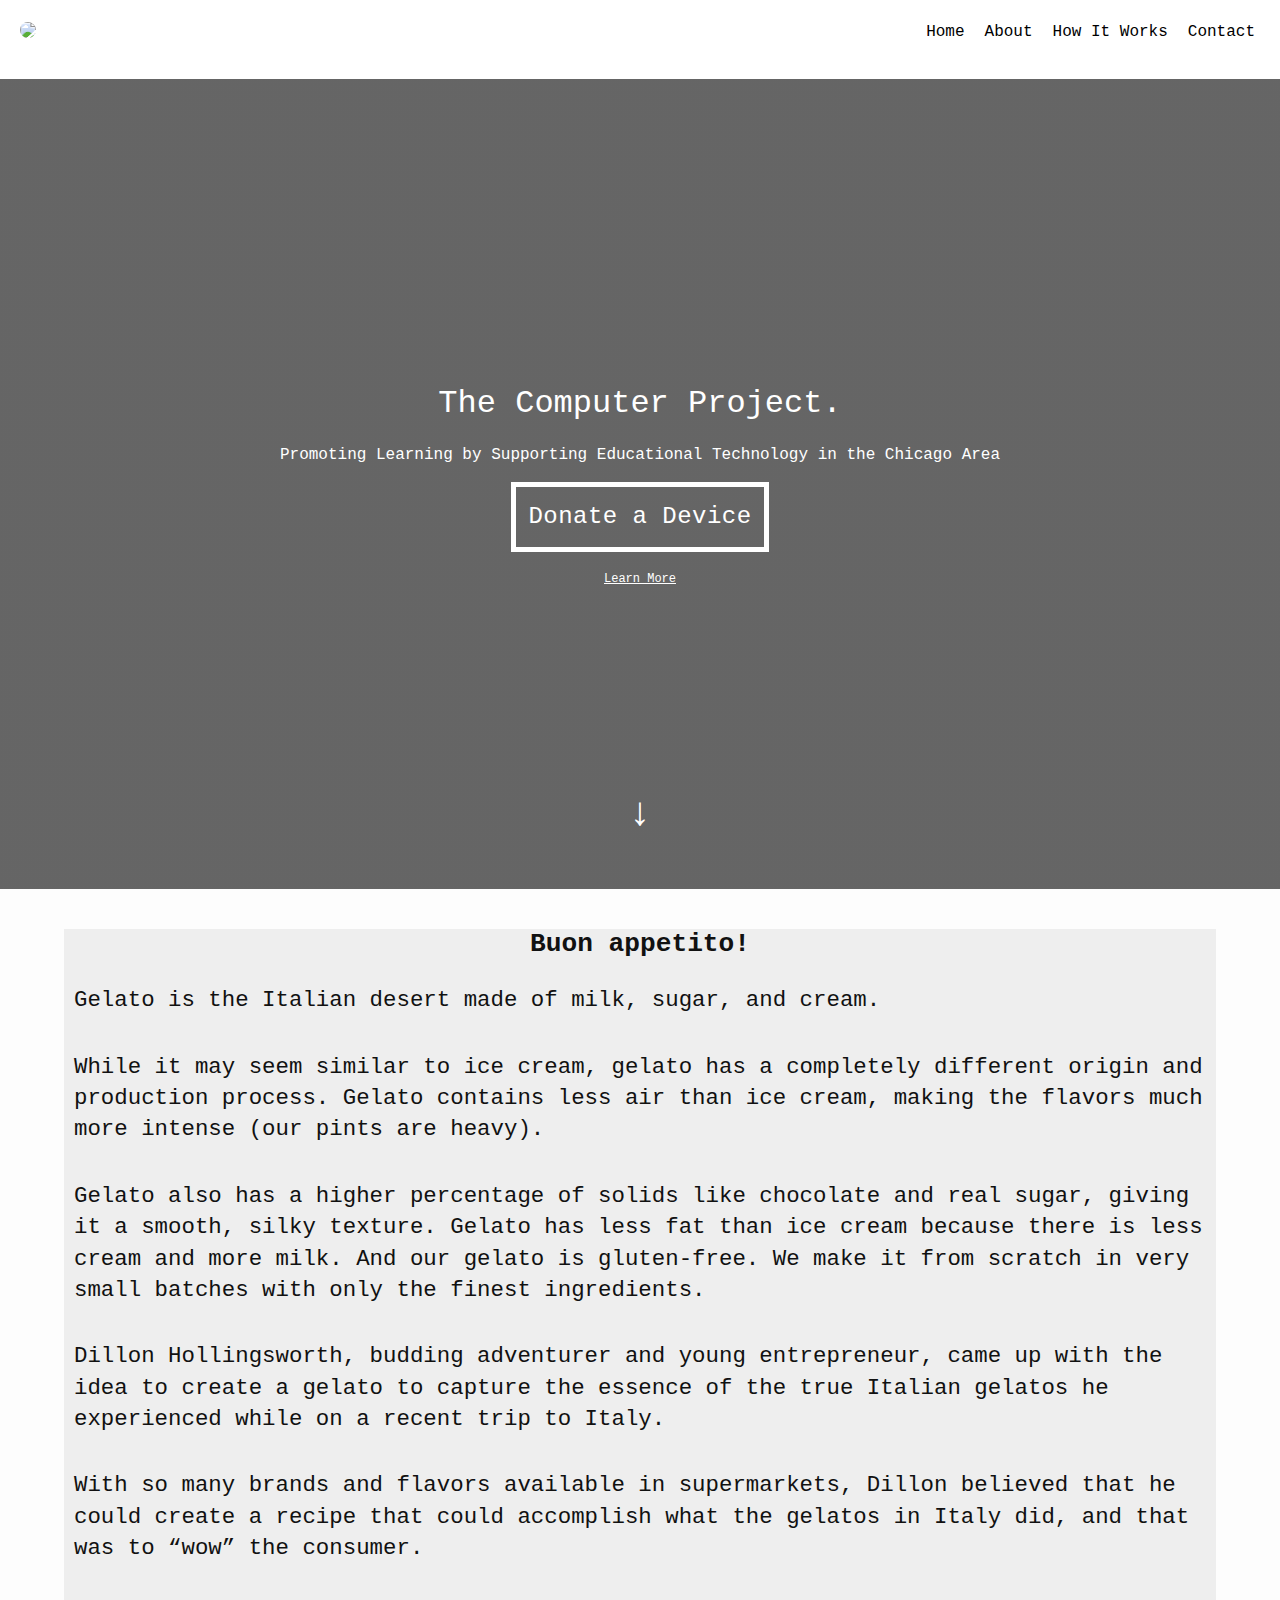
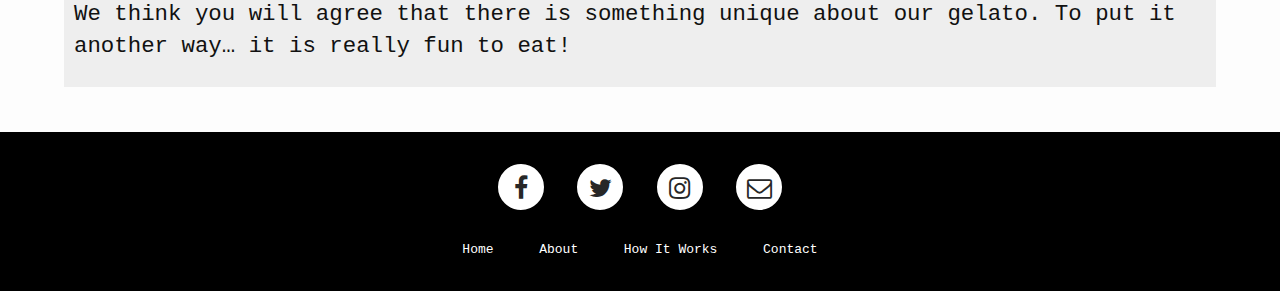
==== index.html @ 1f673e01 "First Commit" ====
<!DOCTYPE html>
<html lang="en"><head>
  <meta charset="utf-8">
  <meta http-equiv="X-UA-Compatible" content="IE=edge">
  <meta name="viewport" content="width=device-width, initial-scale=1"><!-- Begin Jekyll SEO tag v2.6.1 -->
<title>The Computer Project - Home</title>
<meta name="generator" content="Jekyll v4.1.0" />
<meta property="og:title" content="The Computer Project" />
<meta property="og:locale" content="en_US" />
<meta name="description" content="Write an awesome description for your new site here. You can edit this line in _config.yml. It will appear in your document head meta (for Google search results) and in your feed.xml site description." />
<meta property="og:description" content="Write an awesome description for your new site here. You can edit this line in _config.yml. It will appear in your document head meta (for Google search results) and in your feed.xml site description." />
<link rel="canonical" href="http://localhost:4000/" />
<meta property="og:url" content="http://localhost:4000/" />
<meta property="og:site_name" content="Your awesome title" />
<script type="application/ld+json">
{"name":"Your awesome title","description":"Write an awesome description for your new site here. You can edit this line in _config.yml. It will appear in your document head meta (for Google search results) and in your feed.xml site description.","@type":"WebSite","url":"http://localhost:4000/","headline":"Your awesome title","@context":"https://schema.org"}</script>
<!-- End Jekyll SEO tag -->
<link rel="stylesheet" href="assets/main.css"><link type="application/atom+xml" rel="alternate" href="http://localhost:4000/feed.xml" title="Your awesome title" /></head>
<body>

<link rel="stylesheet" href="https://cdnjs.cloudflare.com/ajax/libs/font-awesome/5.13.0/css/all.min.css">
<nav style="color: black;">
  <ul class="menu">
    <li class="logo" style="color: black;"><a href="#"><img src="https://media-exp1.licdn.com/dms/image/C5103AQEzon0QLS1X4g/profile-displayphoto-shrink_200_200/0?e=1598486400&v=beta&t=loEgS5pT_B4LFKxyPGwXq2BzQqYTdWySUQFF597HxHk" style="height: 7vh; width: auto; border-radius: 50%;"></a></li>
    <li class="item"></li>
    <li class="item"><a href="index.html">Home</a></li>
    <li class="item"><a href="about.html">About</a></li>
    <li class="item"><a href="how_it_works.html">How It Works</a></li>
    <li class="item"><a href="contact.html">Contact</a></li>
    <li class="toggle"><a href="#"><i class="fas fa-bars"></i></a></li>
   <!-- <li class="toggle"> <a href=""><button class ="login" type="button">Donate</button></a></li> -->
  </ul>
</nav>

  
  <header>
    <h1>The Computer Project.</h1>
    <p style="text-align: center;">Promoting Learning by Supporting Educational Technology in the Chicago Area</p>
    <a href="https://forms.gle/f8VP5ycqkVuRJJ9f8" target="_blank" class="btn" style="color: white;">Donate a Device</a>
    <a href="how_it_works.html" style="text-decoration: underline; color: white; font-size:  0.75em; margin-top: 2vh;"">Learn More</a>
    <span id="down">&#8595;</span>
  </header>

  <div class="main">
    <h3 style="text-align: center;"><strong>Buon appetito!</strong></h3>
    <p>
      Gelato is the Italian desert made of milk, sugar, and cream.
    </p>
    <p>While it may seem similar to ice cream, gelato has a completely different origin and production process. Gelato contains less air than ice cream, making the flavors much more intense (our pints are heavy).
    </p>
    <p>
     
Gelato also has a higher percentage of solids like chocolate and real sugar, giving it a smooth, silky texture.  Gelato has less fat than ice cream because there is less cream and more milk.  And our gelato is gluten-free.  We make it from scratch in very small batches with only the finest ingredients. 

    </p>
    <p>
​Dillon Hollingsworth, budding adventurer and young entrepreneur, came up with the idea to create a gelato to capture the essence of the true Italian gelatos he experienced while on a recent trip to Italy.
    </p>

    <p>

With so many brands and flavors available in supermarkets, Dillon believed that he could create a recipe that could accomplish what the gelatos in Italy did, and that was to “wow” the consumer.

    </p>

    <p>
We think you will agree that there is something unique about our gelato.  To put it another way… it is really fun to eat!
    </p>
  
  </div>

<script src="https://ajax.googleapis.com/ajax/libs/jquery/3.3.1/jquery.min.js"></script>
<script type="text/javascript">
window.onbeforeunload = function () {
  window.scrollTo(0, 0);
}

  $(document).ready( function () {
  $('#down').on('click',function () {
    $("html").scrollTop(0);
    console.log("Clicked!");
     $('html, body').animate({
        scrollTop: $(".main").offset().top
    }, 1000);
  });
});
</script>

<script src="scripts/nav_bar_script.js"></script>

<div class="footer-main-div">
 <link rel="stylesheet" href="https://cdnjs.cloudflare.com/ajax/libs/font-awesome/4.7.0/css/font-awesome.min.css">

<div class="footer-social-icons">
  <ul>
    <li><a href="https://www.facebook.com/" target="blank"><i class="fa fa-facebook"></i></a></li>
    <li><a href="https://twitter.com/TheCompProject" target="blank"><i class="fa fa-twitter"></i></a></li>
    <li><a href="https://www.instagram.com/the_computer_project/" target="blank"><i class="fa fa-instagram"></i></a></li>
    <li><a href="mailto: thecomputerprojectchicago@gmail.com" target="blank"><i class="fa fa-envelope-o"></i></a></li>
  </ul>
</div>  
 
<div class="footer-menu-one">
  <ul>
    <li><a href="index.html">Home</a></li>
    <li><a href="about.html ">About</a></li>
           <li><a href="how_it_works.html">How It Works</a></li>
           <li><a href="contact.html">Contact</a></li>
  </ul>
</div>


</body>

</html>
---- assets/main.css ----
/** Reset some basic elements */
body, h1, h2, h3, h4, h5, h6, p, blockquote, pre, hr, dl, dd, ol, ul, figure { margin: 0; padding: 0; }

*
{
padding: 0px;
margin: 0px;
font-family: monospace;
box-sizing: border-box;
}

header
{

	height: 90vh;
	background-image: linear-gradient(rgba(0, 0, 0, 0.6),rgba(0, 0, 0, 0.6)), url('http://baumcube.weebly.com/uploads/6/5/8/4/65844733/image-7-10-20-at-2-56-pm_orig.jpg');
	display: flex;
	flex-direction: column;
	align-items: center;
	background-size: cover;
	justify-content: center;
	margin-bottom: 30px;
  color: white;
}
.main
{
	width: 90%;
	max-width: 100%;
	margin: 10px 5% 0 5%;
	font-size: 1.4em;
	line-height: 1.4em;
	/*padding: 15px;*/
	background-color: #eee;
	height: auto;
  margin-bottom: 2em;
}

.flavor_header{
  height: 90vh;
 background-image: linear-gradient(rgba(0, 0, 0, 0.6),rgba(0, 0, 0, 0.6)), url('http://baumcube.weebly.com/uploads/6/5/8/4/65844733/image-7-10-20-at-2-56-pm_orig.jpg');
  display: flex;
  flex-direction: column;
  align-items: center;
  background-size: cover;
  justify-content: center;
  color: white;
}

.flavor_intro{
  height: 100vh;
  background-image: linear-gradient(rgba(0, 0, 0, 0.6),rgba(0, 0, 0, 0.6)), url('https://www.phillymag.com/wp-content/uploads/sites/3/2019/06/best-gelato-philadelphia-gran-caffe-laquila.jpg');
  display: flex;
  flex-direction: column;
  align-items: right;
  text-align: right;
  background-size: cover;
  justify-content: center;
}

.flavor_intro div{
  border: solid 5px white;
  color: white;
  width: auto;
  margin-left: 5%;
  max-width: 30%;
  max-height: 90%;
  text-align: center;
  overflow: hidden;
}

.double_chocolate{
  height: 100vh;
  background-image: linear-gradient(rgba(0, 0, 0, 0.6),rgba(0, 0, 0, 0.6)), url('https://www.dillonhollingsworthgelato.com/uploads/1/5/3/5/15358182/header_images/1456527451.jpg');
  display: flex;
  flex-direction: column;
  align-items: center;
  background-size: cover;
  justify-content: center;
}

.double_chocolate div{
  border: solid 5px white;
  color: white;
  width: auto;
  max-width: 80%;
  max-height: 65%;
  text-align: center;
  overflow: hidden;
  font-size: 12px;
}



.mint_chip{
  height: 100vh;
  background-image: linear-gradient(rgba(0, 0, 0, 0.6),rgba(0, 0, 0, 0.6)), url('https://www.dillonhollingsworthgelato.com/uploads/1/5/3/5/15358182/header_images/1494370062.jpg');
  display: flex;
  flex-direction: column;
  align-items: center;
  background-size: cover;
  justify-content: center;
}

.mint_chip div{
  border: solid 5px white;
  color: white;
  width: auto;
  max-width: 60%;
  max-height: 65%;
  text-align: center;
  overflow: hidden;
  font-size: 12px;
}



.madagascar_vanilla{
  height: 100vh;
  background-image: linear-gradient(rgba(0, 0, 0, 0.6),rgba(0, 0, 0, 0.6)), url('https://www.dillonhollingsworthgelato.com/uploads/1/5/3/5/15358182/header_images/1494375695.jpg');
  display: flex;
  flex-direction: column;
  align-items: center;
  background-size: cover;
  justify-content: center;
}

.madagascar_vanilla div{
  border: solid 5px white;
  color: white;
  width: auto;
  max-width: 60%;
  max-height: 65%;
  text-align: center;
  overflow: hidden;
  font-size: 12px;
}

.main p
{
	padding: 10px;
}
#down
{
	position: absolute;
	top:85vh;
	size: 40px;
	padding: 20px;
	font-size: 2.5em;
  color: white;
}

#down:hover
{
	cursor: pointer;
	opacity: 0.8;
  top: 84vh;
}

#down_to_flavor_1
{
  position: absolute;
  top:185vh;
  size: 40px;
  padding: 20px;
  font-size: 2.5em;
  align-self: center;
  color: white;
}

#down_to_flavor_1:hover
{
  cursor: pointer;
  opacity: 0.8;
  top: 184vh;
}

#down_to_flavor_2
{
  position: absolute;
  top:285vh;
  size: 40px;
  padding: 20px;
  font-size: 2.5em;
  color: white;
}

#down_to_flavor_2:hover
{
  cursor: pointer;
  opacity: 0.8;
  top:284vh;
}


#down_to_flavor_3
{
  position: absolute;
  top:385vh;
  size: 40px;
  padding: 20px;
  font-size: 2.5em;
  color: white;
}

#down_to_flavor_3:hover
{
  cursor: pointer;
  opacity: 0.8;
  top:384vh;
}

#return_to_top
{
  position: absolute;
  top:485vh;
  size: 40px;
  padding: 20px;
  font-size: 2.5em;
  color: white;
}

#return_to_top:hover
{
  cursor: pointer;
  opacity: 0.8;
  top:484vh;
}


.footer-main-div{
  width: 100%;
  height: auto;
  margin: auto;
  background: black;
  padding:30px 0px;
}
.footer-social-icons{
  width: 100%;
  height: auto;
  margin: auto;
}
.footer-social-icons ul{
  margin: 0px;
  padding: 0px;
  text-align: center;
}
.footer-social-icons ul li{
  display: inline-block;
  width: 50px;
  height: 50px;
  margin: 0px 10px;
  border-radius: 100%;
  background: #fff;
  border: 2px solid black;
}
.footer-social-icons ul li a{
  color: #272727;
  font-size: 25px;
  display: block;
}
.footer-social-icons ul li a i{
  line-height: 50px;
}
.footer-social-icons ul li:hover{
  background: black;
  border: 2px solid white;
}
.footer-social-icons ul li:hover a{
  color: white;
}
.footer-menu-one{
  width: 100%;
  height: auto;
  margin: auto;
  margin-top:25px;
}
.footer-menu-one ul{
  margin: 0px;
  padding: 0px;
  text-align: center;
}
.footer-menu-one ul li{
  display: inline-block;
  margin: 0px 15px;
}
.footer-menu-one ul li a{

  color: #fff;
  text-align: center;
  padding: 4px 3px;
  margin-bottom: 0.5em;
  margin-top: 1em;
  text-decoration: none;
  font-weight: 0.5em;
  font-size: 13px;
}
.footer-menu-one ul li a:hover{
  color: grey;
}
.footer-menu-two{
  width: 100%;
  height: auto;
  margin: auto;
  margin-top:15px;
}
.footer-menu-two ul{
  margin: 0px;
  padding: 0px;
  text-align: center;
}
.footer-menu-two ul li{
  display: inline-block;
  margin: 0px 15px;
}
.footer-menu-two ul li a{
  font-family: trebuchet MS, Lato, verdana, arial, helvetica, sans-serif;
  font-size:14px;
  font-weight: 600;
  color: #fff;
  letter-spacing: 1px;
  text-transform: uppercase;
}
.footer-menu-two ul li a:hover{
  color: #32CD32;
}
.footer-bottom{
  width: 100%;
  height: auto;
    margin: auto;
    background: #32CD32;
    padding: 10px;
}
.footer-bottom p{
   font-family: trebuchet MS, Lato, verdana, arial, helvetica, sans-serif;
  font-size: 14px;
  text-align: center;
  color: #fff;
  font-weight: 600;
  letter-spacing: 1px;
}
.footer-bottom p a{
  color: #fff;
}
.footer-bottom p a:hover{
  color: #272727;
}


.btn {
    /* Positioning and sizing */
    width: auto;
    
    /* Padding and margins */
    padding: 0.5em;

    margin-left: auto;
    margin-right: auto;
    
    /* Text styles */
    color: black; 
    text-decoration: none;
    font-size: 1.5em;
       letter-spacing: .02em;
  -webkit-font-smoothing: antialiased;
    
    /* Border styles */
    border: 5px solid white; 


 -webkit-transition-duration: 0.5s; /* Safari */
  transition-duration: 0.4s;

}

.btn:hover {
 margin-top: 15px;
border: 6px solid white; 
 font-size: 1.75em;
   letter-spacing: .02em;
  -webkit-font-smoothing: antialiased;

}



.current_header {
  margin: 0;
  font-family: trebuchet MS, Lato, verdana, arial, helvetica, sans-serif;
}

.topnav {
  overflow: hidden;
  background-color: #fff;



}

.login {
background-color: black;
border-color:black;
  border-style: solid;
  border-width: 0.1em;
 float: right;
  color: #fff;
  text-align: center;
  padding: 10px 18px;
  margin-bottom: 0em;
  text-decoration: none;
  display: inline-block;
  font-size: 15px;
 font-family: trebuchet MS, Lato, verdana, arial, helvetica, sans-serif;


 -webkit-transition-duration: 0.4s; /* Safari */
  transition-duration: 0.4s;
  
}

.login:hover {
  background-color: #fff; /* Green */
  color: black;
}

.login_item{
border-color:black;
  border-style: solid;
  border-width: 0.1em;
  /*float: right; */
  color: black;
  text-align: center;
  /*padding: 10px 18px; */
  text-decoration: none;
  display: inline-block;


 -webkit-transition-duration: 0.4s; /* Safari */
  transition-duration: 0.4s;
}

.logout {
  border-radius: 50%;
background-color: black;
border-color:black;
  border-style: solid;
  border-width: 0.1em;
 float: right;
  color: #fff;
  text-align: center;
  padding: 10px 18px;
  margin-left: 1px;
  margin-bottom: 0em;
  text-decoration: none;
  display: inline-block;
  font-size: 13px;
  


 -webkit-transition-duration: 0.4s; /* Safari */
  transition-duration: 0.4s;
  
}



.topnav a {
  float: right;
  color: black;
  text-align: center;
  padding: 14px 16px;
  margin-bottom: 0.5em;
  margin-top: 1em;
  text-decoration: none;
  font-weight: 0.5em;
  font-size: 13px;

}

.topnav p {
   font-family: trebuchet MS, Lato, verdana, arial, helvetica, sans-serif;
  font-size: 13px;
  line-height: 18px;

}


.topnav a:hover {
  color: grey;
}

.topnav a.active {
  color: red;
}






nav {
    background: white;
    padding: 0 15px;}
a {
    color: black;
    text-decoration: none;
}
.menu,
.submenu {   
    list-style-type: none;
}
.logo {
    font-size: 20px;
    padding: 0px;
}
.item {
    padding: 5px;
}
.item.button {
    padding: 9px 5px;
}
.item:not(.button) a:hover,
.item a:hover::after {
    color: #ccc;
}

.menu:hover{
  cursor: pointer;
}

/* Mobile menu */
.menu {
    display: flex;
    flex-wrap: wrap;
    justify-content: space-between;
    align-items: center;
}
.menu li a {
    display: block;
    padding: 15px 5px;
}
.menu li.subitem a {
    padding: 15px;
}
.toggle {
    order: 1;
    font-size: 20px;
}
.item.button {
    order: 2;
}
.item {
    order: 3;
    width: 100%;
    text-align: center;
    display: none;
}
.active .item {
    display: block;
}
.button.secondary { /* divider between buttons and menu links */
    border-bottom: 1px #444 solid;
}



/* Submenu up from mobile screens */
.submenu {
    display: none;
}
.submenu-active .submenu {
   display: block;
}
.has-submenu i {
    font-size: 12px;
}
.has-submenu > a::after {
    font-family: "Font Awesome 5 Free";
    font-size: 12px;
    line-height: 16px;
    font-weight: 900; 
    content: "\f078";
    color: black;
    padding-left: 5px;
}
.subitem a {
    padding: 10px 15px;
}
.submenu-active {
    background-color: white;
    border-radius: 3px;
}





/* Tablet menu */
@media all and (min-width: 700px) {
    .menu {
        justify-content: center;
    }
    .logo {
        flex: 1;
    }
    .item.button {
        width: auto;
        order: 1;
        display: block;
    }
    .toggle {
        flex: 1;
        text-align: right;
        order: 2;
    }
    /* Button up from tablet screen */
    .menu li.button a {
        padding: 10px 15px;
        margin: 5px 0;
    }
    .button a {
        background: #0080ff;
    }
    .button.secondary {
        border: 0;
    }
    .button.secondary a {
        background: transparent;
    }
    .button a:hover {
        text-decoration: none;
    }
    .button:not(.secondary) a:hover {
    }
}


/* Desktop menu */
@media all and (min-width: 960px) {
    nav{
      max-height: 10vh;
    }
    .menu {
        align-items: flex-start;     
        flex-wrap: nowrap;
        background: none;
    }
    .logo {
        order: 0;
    }
    .item {
        order: 1;
        position: relative;
        display: block; 
        width: auto;
    }
    .button {
        order: 2;
    }
    .submenu-active .submenu {
        display: block;
        position: absolute;
        left: 0;
        top: 68px;
        background: white;
    }
    .toggle {
        display: none;
    }
    .submenu-active {
        border-radius: 0;
    }
}






.hero_2 {
    /* Sizing */
    width: 100vw;
    height: 15vh;
    
    /* Flexbox stuff */
    display: flex;
    justify-content: center;
    align-items: center;
    
    /* Text styles */
    text-align: center;
    color: white;
    
    /* Background styles */
    background-image: linear-gradient(rgba(0, 0, 0, 0.5),rgba(0, 0, 0, 0.5)), url('https://i.ytimg.com/vi/97pmSUtvLT4/maxresdefault.jpg');
    background-size: cover;
    background-position: center center;
    background-repeat: no-repeat;
    background-attachment: fixed;
}

.hero_2 h1 {
    /* Text styles */
    font-size: 5em;
    
    /* Margins */
    margin-top: 0;
    margin-bottom: auto;
}

.hero_2 .btn {
    /* Positioning and sizing */
    display: block;
    width: 200px;
    
    /* Padding and margins */
    padding: 1em;
    margin-top: 50px;
    margin-left: auto;
    margin-right: auto;
    
    /* Text styles */
    color: white; 
    text-decoration: none;
    font-size: 1.5em;
       font-family: trebuchet MS, Lato, verdana, arial, helvetica, sans-serif;
    
    /* Border styles */
    border: 5px solid white; 


 -webkit-transition-duration: 0.5s; /* Safari */
  transition-duration: 0.4s;

}

.hero_2 .btn:hover {
 margin-top: 45px;
border: 6px solid white; 
 font-size: 1.75em;

}

.main_yield{
  min-height: 70vh;
}


.social-icons-contact{
  width: 100%;
  height: auto;
  margin: auto;
  margin-bottom: 5em;
}
.social-icons-contact ul{
  margin: 0px;
  padding: 0px;
  text-align: center;
}
.social-icons-contact ul li{
  display: inline-block;
  width: 50px;
  height: 50px;
  margin: 0px 10px;
  border-radius: 20%;
}
.social-icons-contact ul li a{
  font-size: 25px;
  color: white;
  display: block;
}
.social-icons-contact ul li a i{
  line-height: 50px;
}

.contact_information_content{
  position: absolute;
  top: 50%; left: 50%;
  transform: translate(-50%,-50%);
  height: 200px;
}



/** Basic styling */
body { font: 400 16px/1.5 -apple-system, BlinkMacSystemFont, "Segoe UI", Roboto, Helvetica, Arial, sans-serif, "Apple Color Emoji", "Segoe UI Emoji", "Segoe UI Symbol"; color: #111; background-color: #fdfdfd; -webkit-text-size-adjust: 100%; -webkit-font-feature-settings: "kern" 1; -moz-font-feature-settings: "kern" 1; -o-font-feature-settings: "kern" 1; font-feature-settings: "kern" 1; font-kerning: normal; display: flex; min-height: 100vh; flex-direction: column; }

/** Set `margin-bottom` to maintain vertical rhythm */
h1, h2, h3, h4, h5, h6, p, blockquote, pre, ul, ol, dl, figure, .highlight { margin-bottom: 15px; }

/** `main` element */
main { display: block; /* Default value of `display` of `main` element is 'inline' in IE 11. */ }

/** Images */
img { max-width: 100%; vertical-align: middle; }

/** Headings */
h1, h2, h3, h4, h5, h6 { font-weight: 400; }
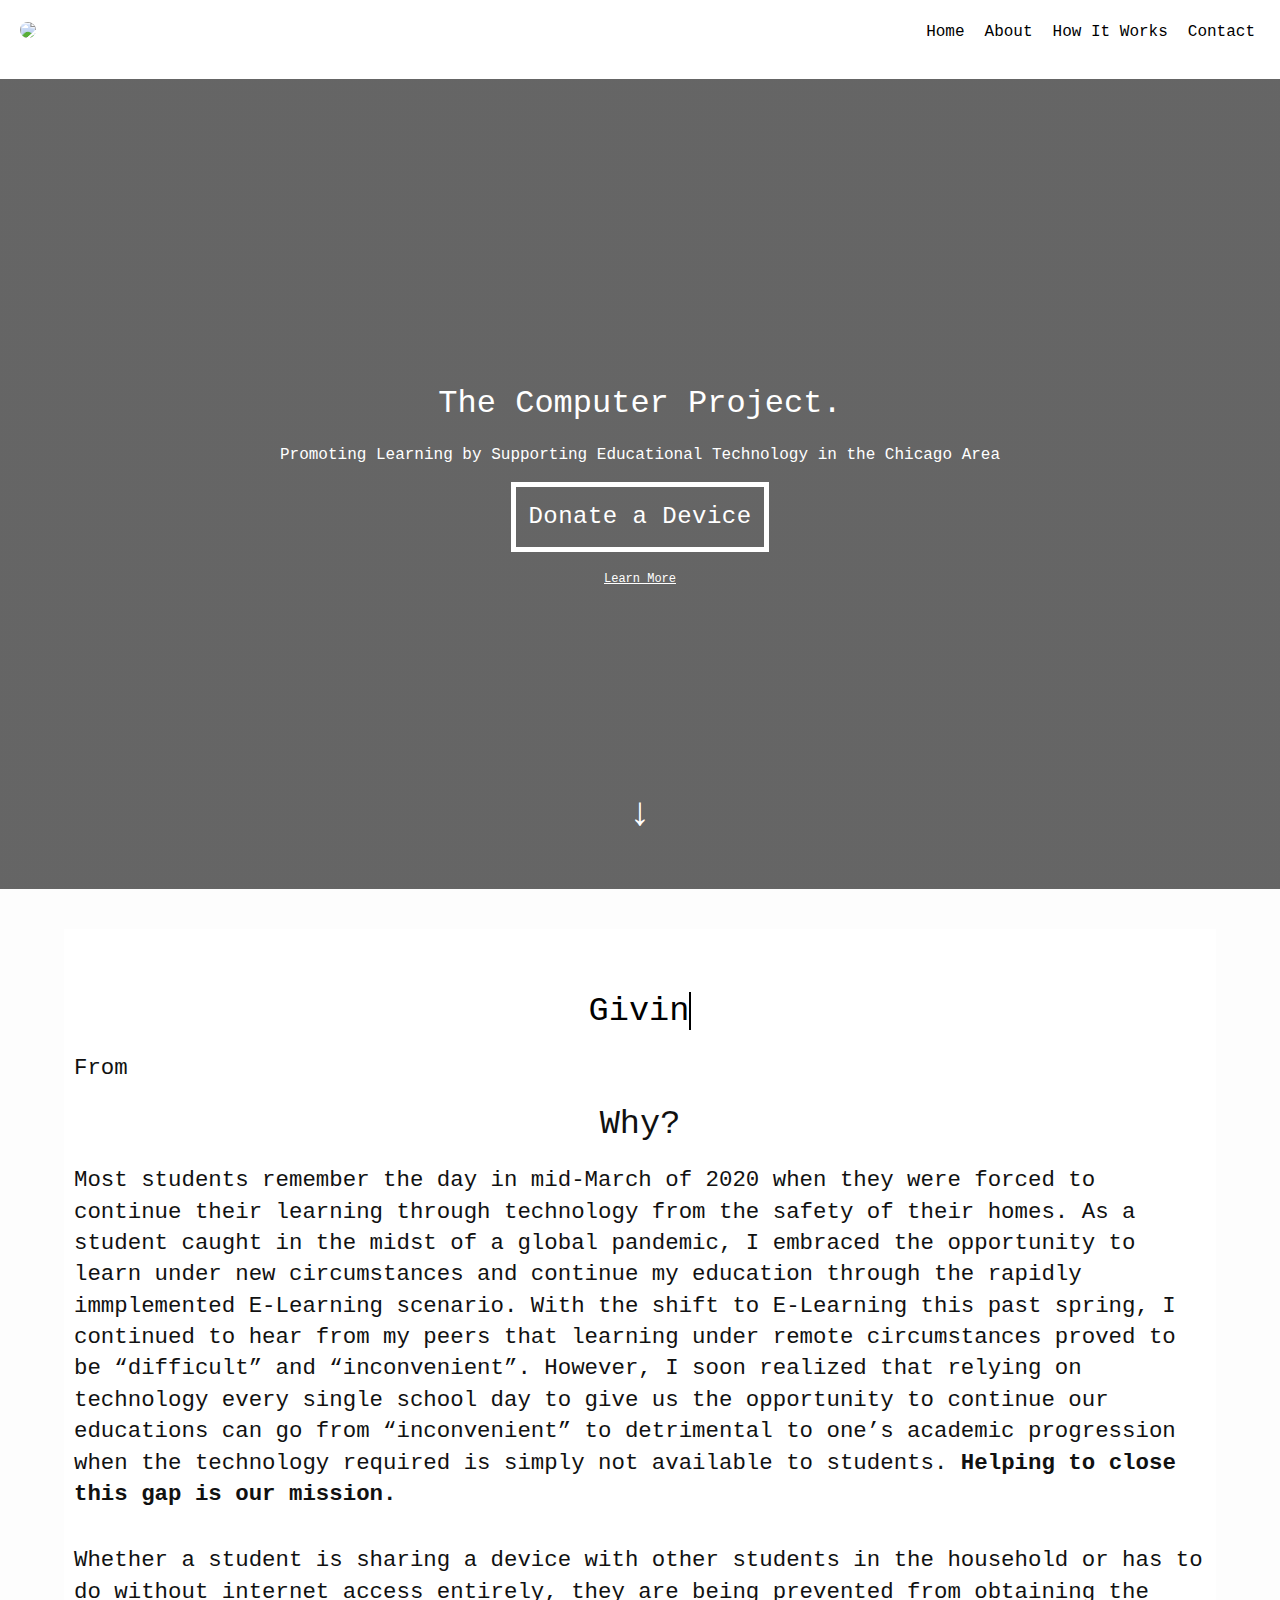
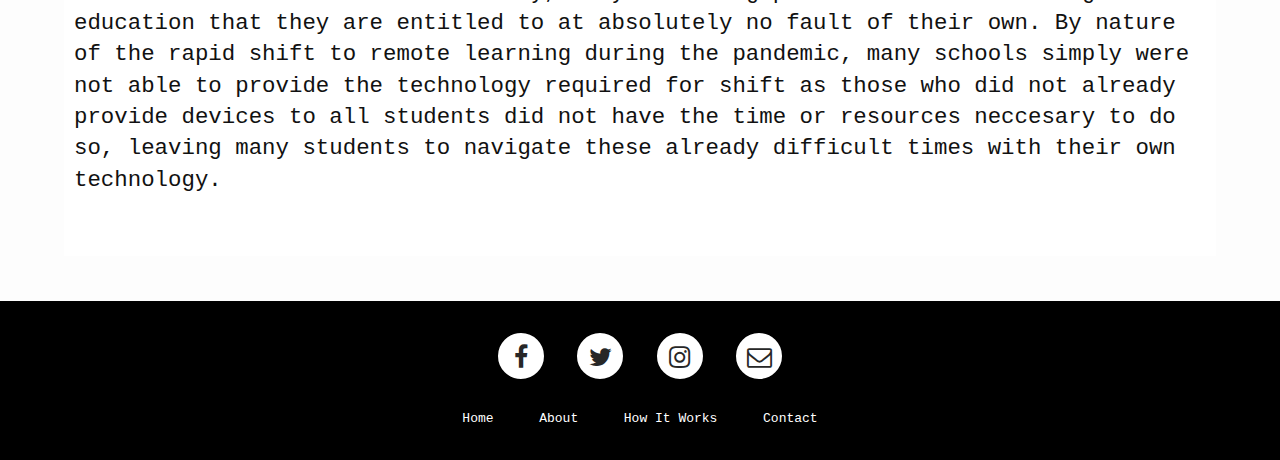
==== commit 54b7f6a7: "GREECE" ====
--- a/index.html
+++ b/index.html
@@ -37,34 +37,34 @@
     <h1>The Computer Project.</h1>
     <p style="text-align: center;">Promoting Learning by Supporting Educational Technology in the Chicago Area</p>
     <a href="https://forms.gle/f8VP5ycqkVuRJJ9f8" target="_blank" class="btn" style="color: white;">Donate a Device</a>
-    <a href="how_it_works.html" style="text-decoration: underline; color: white; font-size:  0.75em; margin-top: 2vh;"">Learn More</a>
+    <a href="how_it_works.html" style="text-decoration: underline; color: white; font-size:  0.75em; margin-top: 2vh;">Learn More</a>
     <span id="down">&#8595;</span>
   </header>
 
-  <div class="main">
-    <h3 style="text-align: center;"><strong>Buon appetito!</strong></h3>
+  <div class="main" style="background-color: white;">
+    <h2 style="text-align: center; margin-top: 2em;">
+  <a class="typewrite" data-period="2000" data-type='[ "Giving the Key to Education.", "Giving the Key to Creativity.", "Giving the Key to Opportunities.", "Giving the Key to Career Skills." ]'>
+    <span class="wrap"></span>
+  </a>
+</h2>
     <p>
-      Gelato is the Italian desert made of milk, sugar, and cream.
-    </p>
-    <p>While it may seem similar to ice cream, gelato has a completely different origin and production process. Gelato contains less air than ice cream, making the flavors much more intense (our pints are heavy).
-    </p>
-    <p>
-     
-Gelato also has a higher percentage of solids like chocolate and real sugar, giving it a smooth, silky texture.  Gelato has less fat than ice cream because there is less cream and more milk.  And our gelato is gluten-free.  We make it from scratch in very small batches with only the finest ingredients. 
+      From
 
     </p>
-    <p>
-​Dillon Hollingsworth, budding adventurer and young entrepreneur, came up with the idea to create a gelato to capture the essence of the true Italian gelatos he experienced while on a recent trip to Italy.
+
+    <h2 style="text-align: center;">Why?</h2>
+    <p >
+     Most students remember the day in mid-March of 2020 when they were forced to continue their learning through technology from the safety of their homes. As a student caught in the midst of a global pandemic, I embraced the opportunity to learn under new circumstances and continue my education through the rapidly immplemented E-Learning scenario. With the shift to E-Learning this past spring, I continued to hear from my peers that learning under remote circumstances proved to be “difficult” and “inconvenient”. However, I soon realized that relying on technology every single school day to give us the opportunity to continue our educations can go from “inconvenient” to detrimental to one’s academic progression when the technology required is simply not available to students. <strong>Helping to close this gap is our mission.</strong>
+
+   </p>
+
+   <p>
+
+     Whether a student is sharing a device with other students in the household or has to do without internet access entirely, they are being prevented from obtaining the education that they are entitled to at absolutely no fault of their own. By nature of the rapid shift to remote learning during the pandemic, many schools simply were not able to provide the technology required for shift as those who did not already provide devices to all students did not have the time or resources neccesary to do so, leaving many students to navigate these already difficult times with their own technology.
     </p>
 
     <p>
 
-With so many brands and flavors available in supermarkets, Dillon believed that he could create a recipe that could accomplish what the gelatos in Italy did, and that was to “wow” the consumer.
-
-    </p>
-
-    <p>
-We think you will agree that there is something unique about our gelato.  To put it another way… it is really fun to eat!
     </p>
   
   </div>
@@ -84,6 +84,67 @@
     }, 1000);
   });
 });
+</script>
+
+<script type="text/javascript">
+  
+
+  var TxtType = function(el, toRotate, period) {
+        this.toRotate = toRotate;
+        this.el = el;
+        this.loopNum = 0;
+        this.period = parseInt(period, 10) || 2000;
+        this.txt = '';
+        this.tick();
+        this.isDeleting = false;
+    };
+
+    TxtType.prototype.tick = function() {
+        var i = this.loopNum % this.toRotate.length;
+        var fullTxt = this.toRotate[i];
+
+        if (this.isDeleting) {
+        this.txt = fullTxt.substring(0, this.txt.length - 1);
+        } else {
+        this.txt = fullTxt.substring(0, this.txt.length + 1);
+        }
+
+        this.el.innerHTML = '<span class="wrap">'+this.txt+'</span>';
+
+        var that = this;
+        var delta = 200 - Math.random() * 100;
+
+        if (this.isDeleting) { delta /= 2; }
+
+        if (!this.isDeleting && this.txt === fullTxt) {
+        delta = this.period;
+        this.isDeleting = true;
+        } else if (this.isDeleting && this.txt === 'Giving the Key to') {
+        this.isDeleting = false;
+        this.loopNum++;
+        delta = 500;
+        }
+
+        setTimeout(function() {
+        that.tick();
+        }, delta);
+    };
+
+    window.onload = function() {
+        var elements = document.getElementsByClassName('typewrite');
+        for (var i=0; i<elements.length; i++) {
+            var toRotate = elements[i].getAttribute('data-type');
+            var period = elements[i].getAttribute('data-period');
+            if (toRotate) {
+              new TxtType(elements[i], JSON.parse(toRotate), period);
+            }
+        }
+        // INJECT CSS
+        var css = document.createElement("style");
+        css.type = "text/css";
+        css.innerHTML = ".typewrite > .wrap { border-right: 0.08em solid black}";
+        document.body.appendChild(css);
+    };
 </script>
 
 <script src="scripts/nav_bar_script.js"></script>
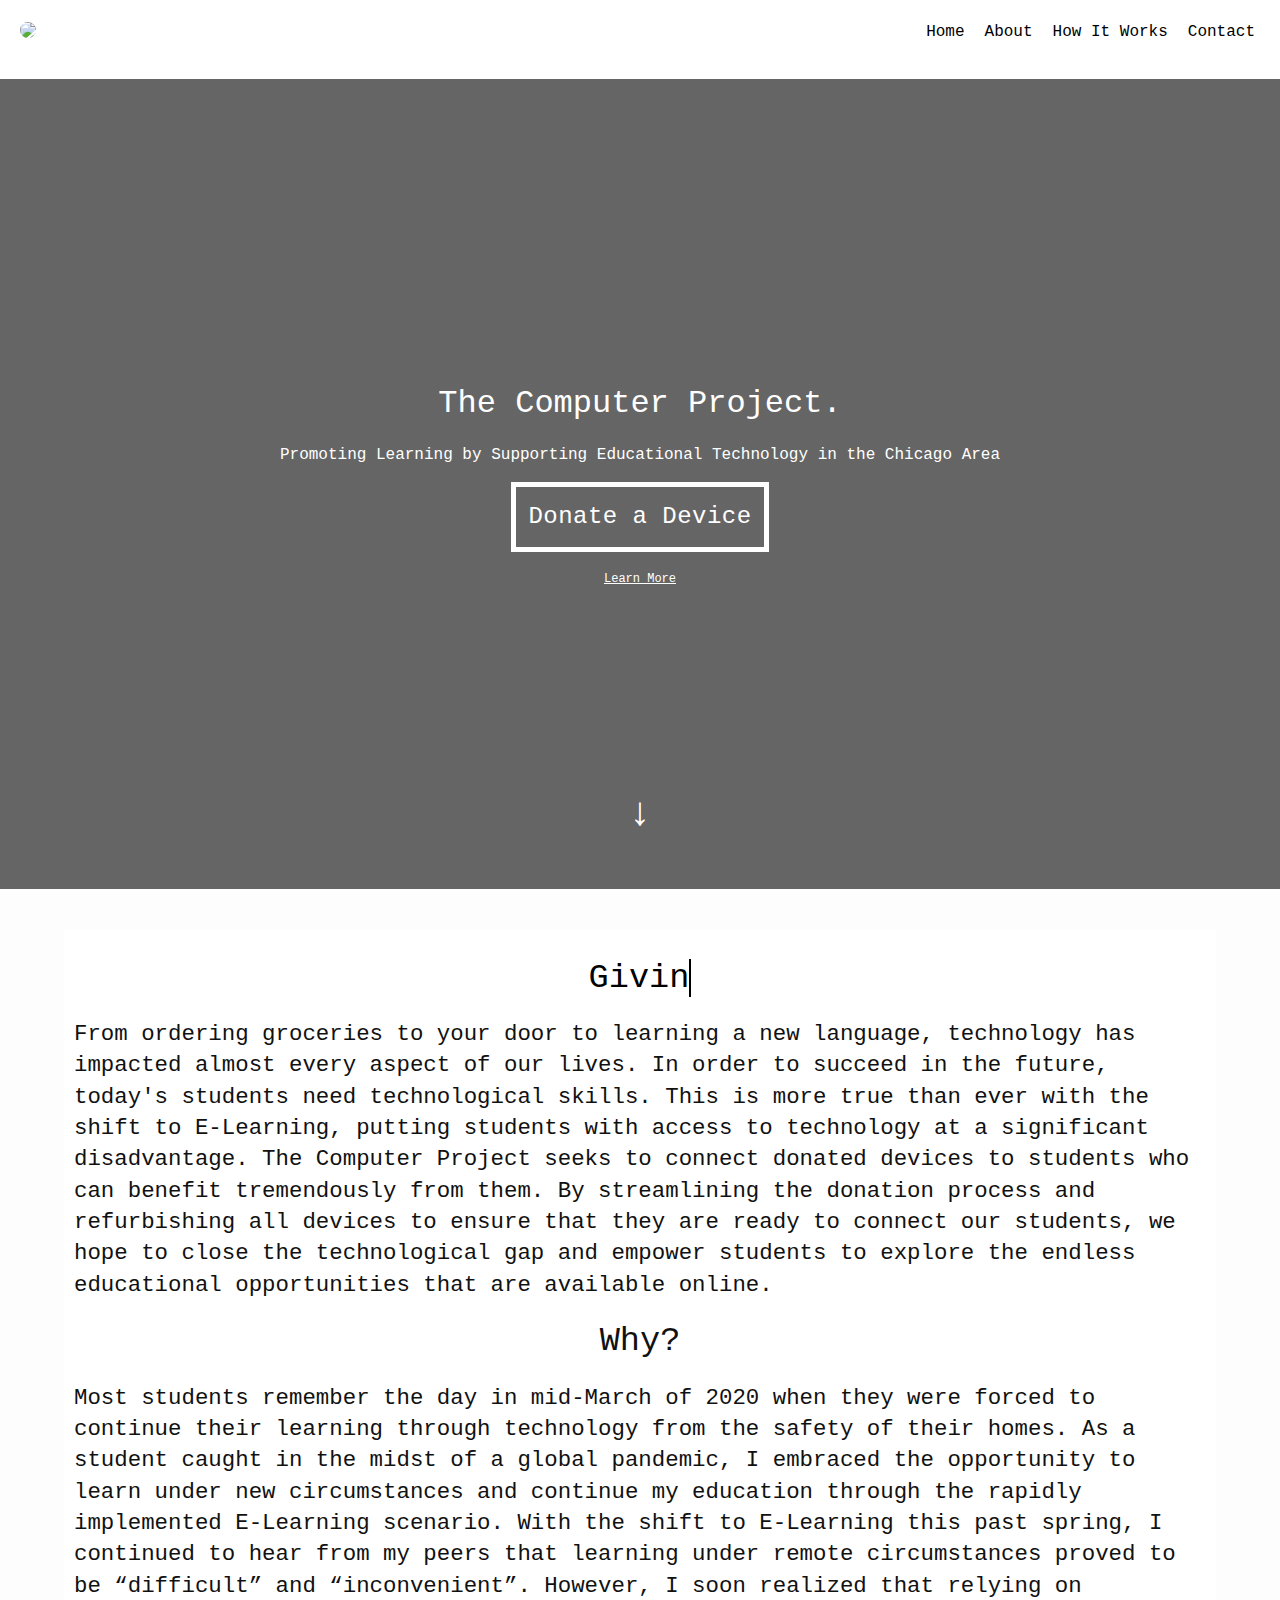
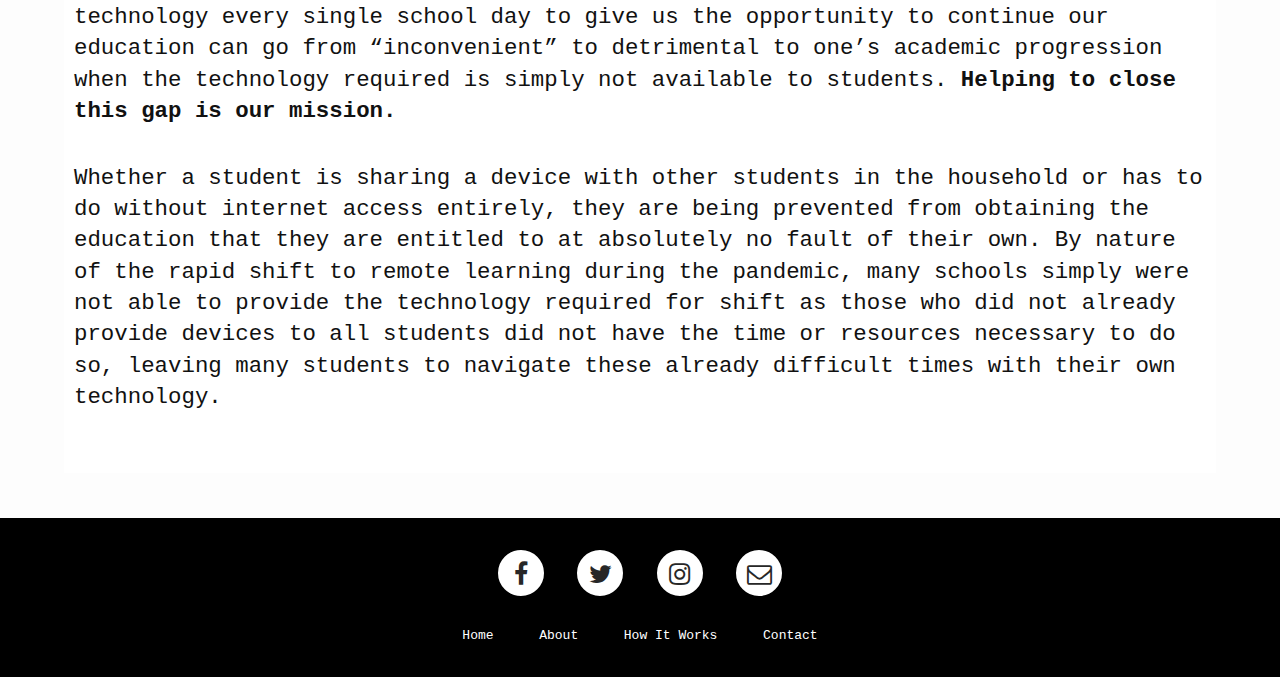
==== commit bacd8294: "Update index.html" ====
--- a/index.html
+++ b/index.html
@@ -21,7 +21,7 @@
 <link rel="stylesheet" href="https://cdnjs.cloudflare.com/ajax/libs/font-awesome/5.13.0/css/all.min.css">
 <nav style="color: black;">
   <ul class="menu">
-    <li class="logo" style="color: black;"><a href="#"><img src="https://media-exp1.licdn.com/dms/image/C5103AQEzon0QLS1X4g/profile-displayphoto-shrink_200_200/0?e=1598486400&v=beta&t=loEgS5pT_B4LFKxyPGwXq2BzQqYTdWySUQFF597HxHk" style="height: 7vh; width: auto; border-radius: 50%;"></a></li>
+    <li class="logo" style="color: black;"><a href="#"><img src="http://baumcube.weebly.com/uploads/6/5/8/4/65844733/image-7-31-20-at-7-05-pm_orig.jpg" style="height: 7vh; width: auto; border-radius: 50%;"></a></li>
     <li class="item"></li>
     <li class="item"><a href="index.html">Home</a></li>
     <li class="item"><a href="about.html">About</a></li>
@@ -42,25 +42,25 @@
   </header>
 
   <div class="main" style="background-color: white;">
-    <h2 style="text-align: center; margin-top: 2em;">
+    <h2 style="text-align: center; margin-top: 1em;">
   <a class="typewrite" data-period="2000" data-type='[ "Giving the Key to Education.", "Giving the Key to Creativity.", "Giving the Key to Opportunities.", "Giving the Key to Career Skills." ]'>
     <span class="wrap"></span>
   </a>
 </h2>
     <p>
-      From
+      From ordering groceries to your door to learning a new language, technology has impacted almost every aspect of our lives. In order to succeed in the future, today's students need technological skills. This is more true than ever with the shift to E-Learning, putting students with access to technology at a significant disadvantage. The Computer Project seeks to connect donated devices to students who can benefit tremendously from them. By streamlining the donation process and refurbishing all devices to ensure that they are ready to connect our students, we hope to close the technological gap and empower students to explore the endless educational opportunities that are available online.
 
     </p>
 
     <h2 style="text-align: center;">Why?</h2>
     <p >
-     Most students remember the day in mid-March of 2020 when they were forced to continue their learning through technology from the safety of their homes. As a student caught in the midst of a global pandemic, I embraced the opportunity to learn under new circumstances and continue my education through the rapidly immplemented E-Learning scenario. With the shift to E-Learning this past spring, I continued to hear from my peers that learning under remote circumstances proved to be “difficult” and “inconvenient”. However, I soon realized that relying on technology every single school day to give us the opportunity to continue our educations can go from “inconvenient” to detrimental to one’s academic progression when the technology required is simply not available to students. <strong>Helping to close this gap is our mission.</strong>
+     Most students remember the day in mid-March of 2020 when they were forced to continue their learning through technology from the safety of their homes. As a student caught in the midst of a global pandemic, I embraced the opportunity to learn under new circumstances and continue my education through the rapidly implemented E-Learning scenario. With the shift to E-Learning this past spring, I continued to hear from my peers that learning under remote circumstances proved to be “difficult” and “inconvenient”. However, I soon realized that relying on technology every single school day to give us the opportunity to continue our education can go from “inconvenient” to detrimental to one’s academic progression when the technology required is simply not available to students. <strong>Helping to close this gap is our mission.</strong>
 
    </p>
 
    <p>
 
-     Whether a student is sharing a device with other students in the household or has to do without internet access entirely, they are being prevented from obtaining the education that they are entitled to at absolutely no fault of their own. By nature of the rapid shift to remote learning during the pandemic, many schools simply were not able to provide the technology required for shift as those who did not already provide devices to all students did not have the time or resources neccesary to do so, leaving many students to navigate these already difficult times with their own technology.
+     Whether a student is sharing a device with other students in the household or has to do without internet access entirely, they are being prevented from obtaining the education that they are entitled to at absolutely no fault of their own. By nature of the rapid shift to remote learning during the pandemic, many schools simply were not able to provide the technology required for shift as those who did not already provide devices to all students did not have the time or resources necessary to do so, leaving many students to navigate these already difficult times with their own technology.
     </p>
 
     <p>
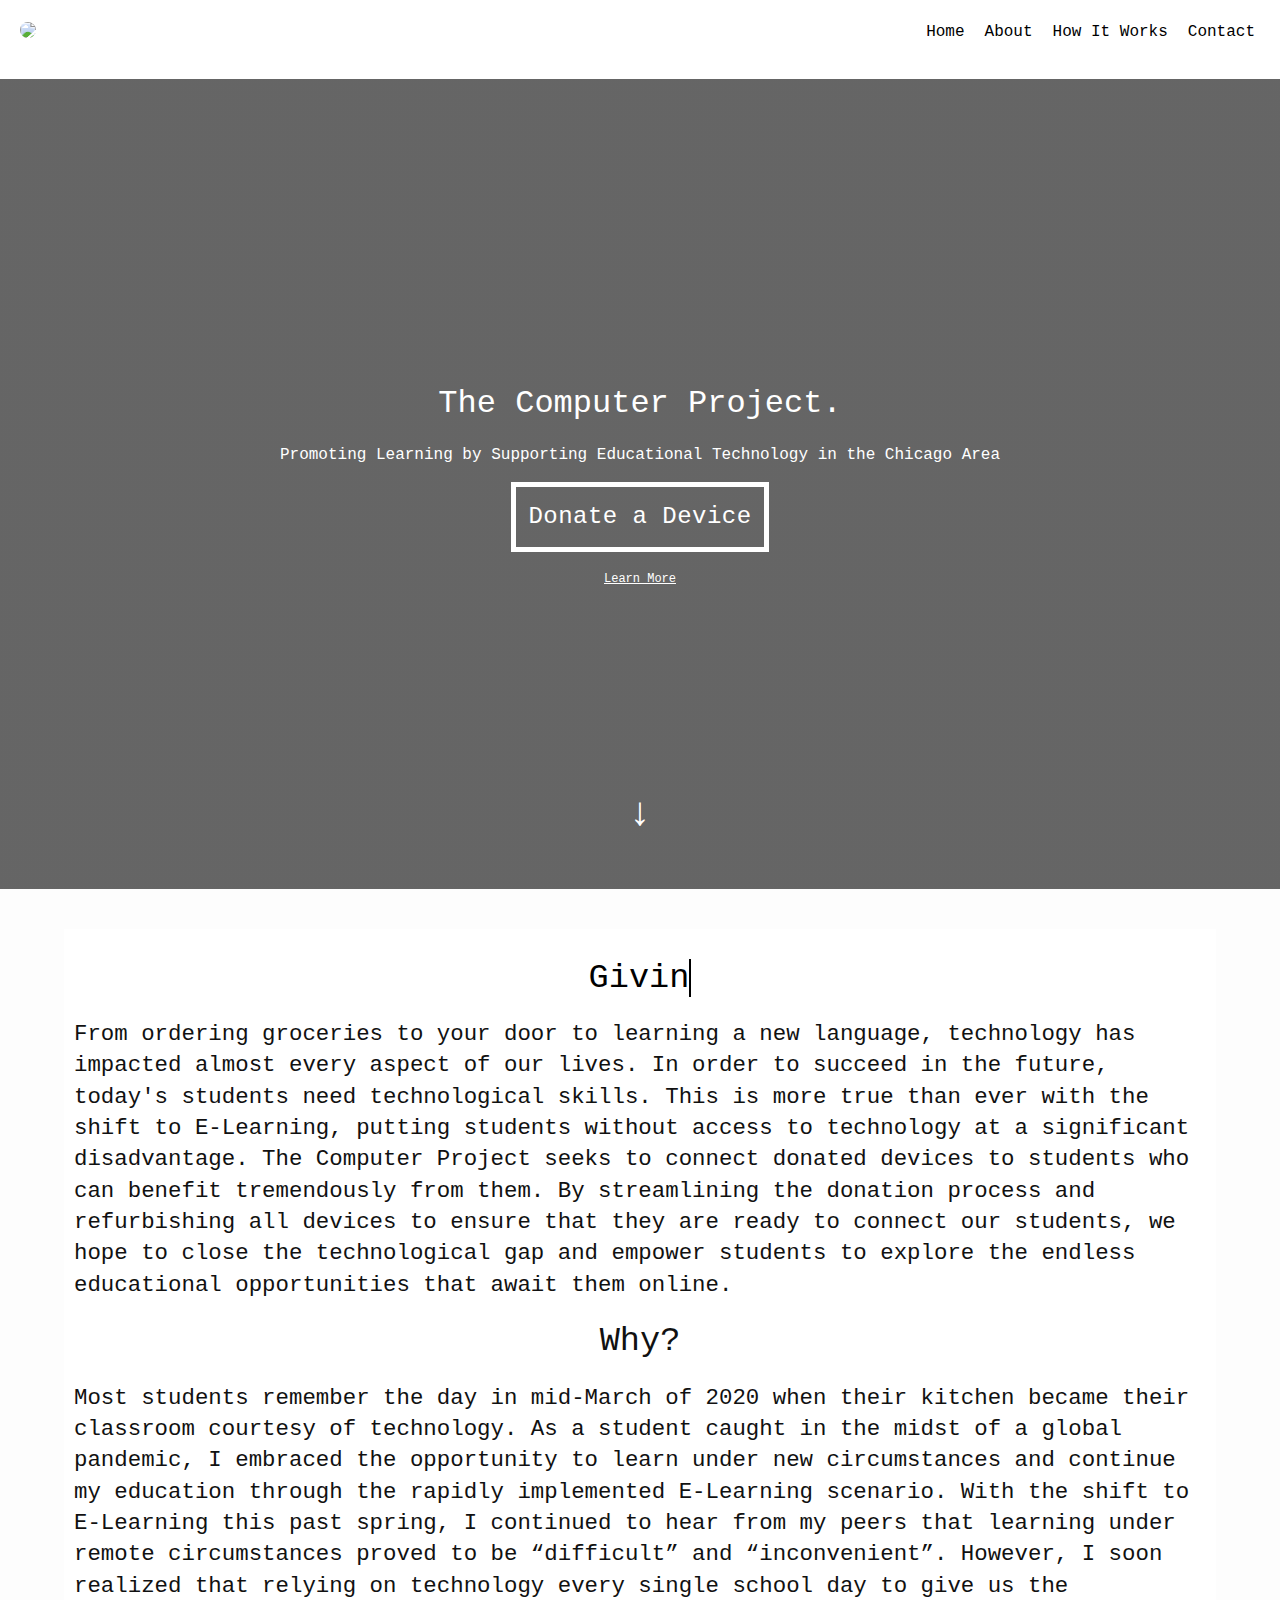
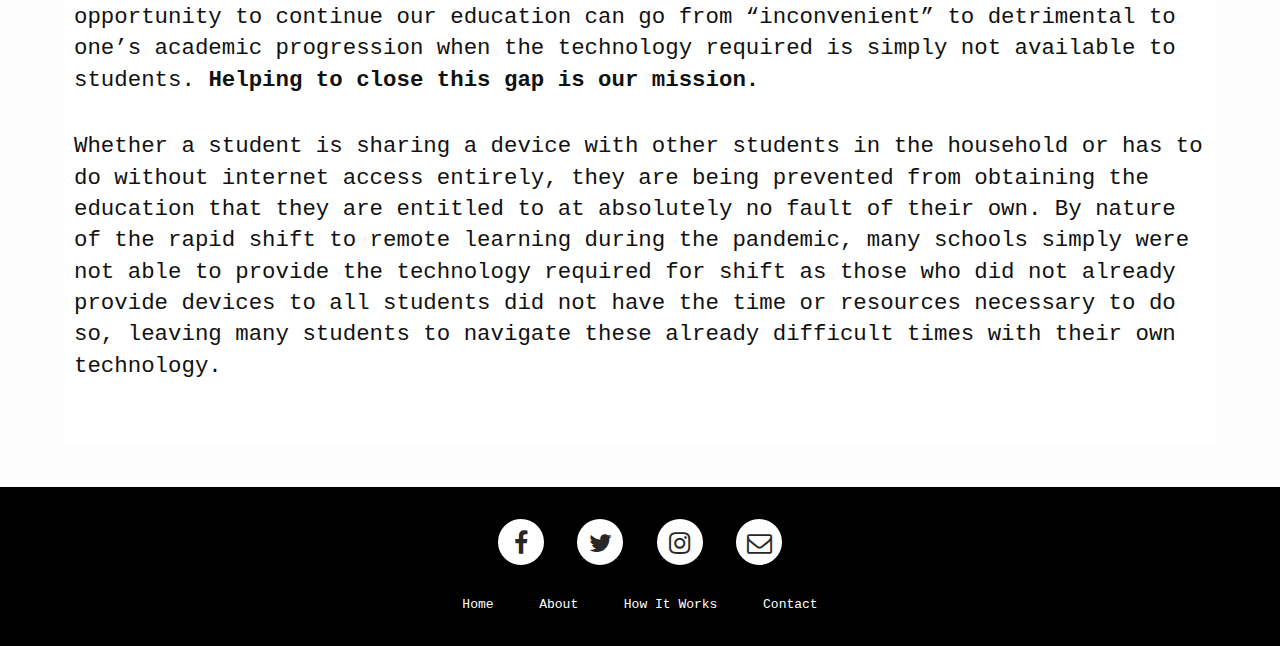
==== commit 4c43eb0b: "Update index.html" ====
--- a/index.html
+++ b/index.html
@@ -43,18 +43,18 @@
 
   <div class="main" style="background-color: white;">
     <h2 style="text-align: center; margin-top: 1em;">
-  <a class="typewrite" data-period="2000" data-type='[ "Giving the Key to Education.", "Giving the Key to Creativity.", "Giving the Key to Opportunities.", "Giving the Key to Career Skills." ]'>
+  <a class="typewrite" data-period="2000" data-type='[ "Giving the Key to Education.", "Giving the Key to Creativity.", "Giving the Key to Opportunities.", "Giving the Key to Career Skills.", "Giving the Key to a New Language.", "Giving the Key to Coding.", "Giving the Key to Exploring."]'>
     <span class="wrap"></span>
   </a>
 </h2>
     <p>
-      From ordering groceries to your door to learning a new language, technology has impacted almost every aspect of our lives. In order to succeed in the future, today's students need technological skills. This is more true than ever with the shift to E-Learning, putting students with access to technology at a significant disadvantage. The Computer Project seeks to connect donated devices to students who can benefit tremendously from them. By streamlining the donation process and refurbishing all devices to ensure that they are ready to connect our students, we hope to close the technological gap and empower students to explore the endless educational opportunities that are available online.
+      From ordering groceries to your door to learning a new language, technology has impacted almost every aspect of our lives. In order to succeed in the future, today's students need technological skills. This is more true than ever with the shift to E-Learning, putting students without access to technology at a significant disadvantage. The Computer Project seeks to connect donated devices to students who can benefit tremendously from them. By streamlining the donation process and refurbishing all devices to ensure that they are ready to connect our students, we hope to close the technological gap and empower students to explore the endless educational opportunities that await them online.
 
     </p>
 
     <h2 style="text-align: center;">Why?</h2>
     <p >
-     Most students remember the day in mid-March of 2020 when they were forced to continue their learning through technology from the safety of their homes. As a student caught in the midst of a global pandemic, I embraced the opportunity to learn under new circumstances and continue my education through the rapidly implemented E-Learning scenario. With the shift to E-Learning this past spring, I continued to hear from my peers that learning under remote circumstances proved to be “difficult” and “inconvenient”. However, I soon realized that relying on technology every single school day to give us the opportunity to continue our education can go from “inconvenient” to detrimental to one’s academic progression when the technology required is simply not available to students. <strong>Helping to close this gap is our mission.</strong>
+     Most students remember the day in mid-March of 2020 when their kitchen became their classroom courtesy of technology. As a student caught in the midst of a global pandemic, I embraced the opportunity to learn under new circumstances and continue my education through the rapidly implemented E-Learning scenario. With the shift to E-Learning this past spring, I continued to hear from my peers that learning under remote circumstances proved to be “difficult” and “inconvenient”. However, I soon realized that relying on technology every single school day to give us the opportunity to continue our education can go from “inconvenient” to detrimental to one’s academic progression when the technology required is simply not available to students. <strong>Helping to close this gap is our mission.</strong>
 
    </p>
 
@@ -119,7 +119,7 @@
         if (!this.isDeleting && this.txt === fullTxt) {
         delta = this.period;
         this.isDeleting = true;
-        } else if (this.isDeleting && this.txt === 'Giving the Key to') {
+        } else if (this.isDeleting && this.txt === 'Giving the Key to ') {
         this.isDeleting = false;
         this.loopNum++;
         delta = 500;
--- a/assets/main.css
+++ b/assets/main.css
@@ -30,7 +30,7 @@
 	font-size: 1.4em;
 	line-height: 1.4em;
 	/*padding: 15px;*/
-	background-color: #eee;
+	/*background-color: #eee; */
 	height: auto;
   margin-bottom: 2em;
 }
@@ -794,4 +794,4 @@
 img { max-width: 100%; vertical-align: middle; }
 
 /** Headings */
-h1, h2, h3, h4, h5, h6 { font-weight: 400; }+h1, h2, h3, h4, h5, h6 { font-weight: 400; }
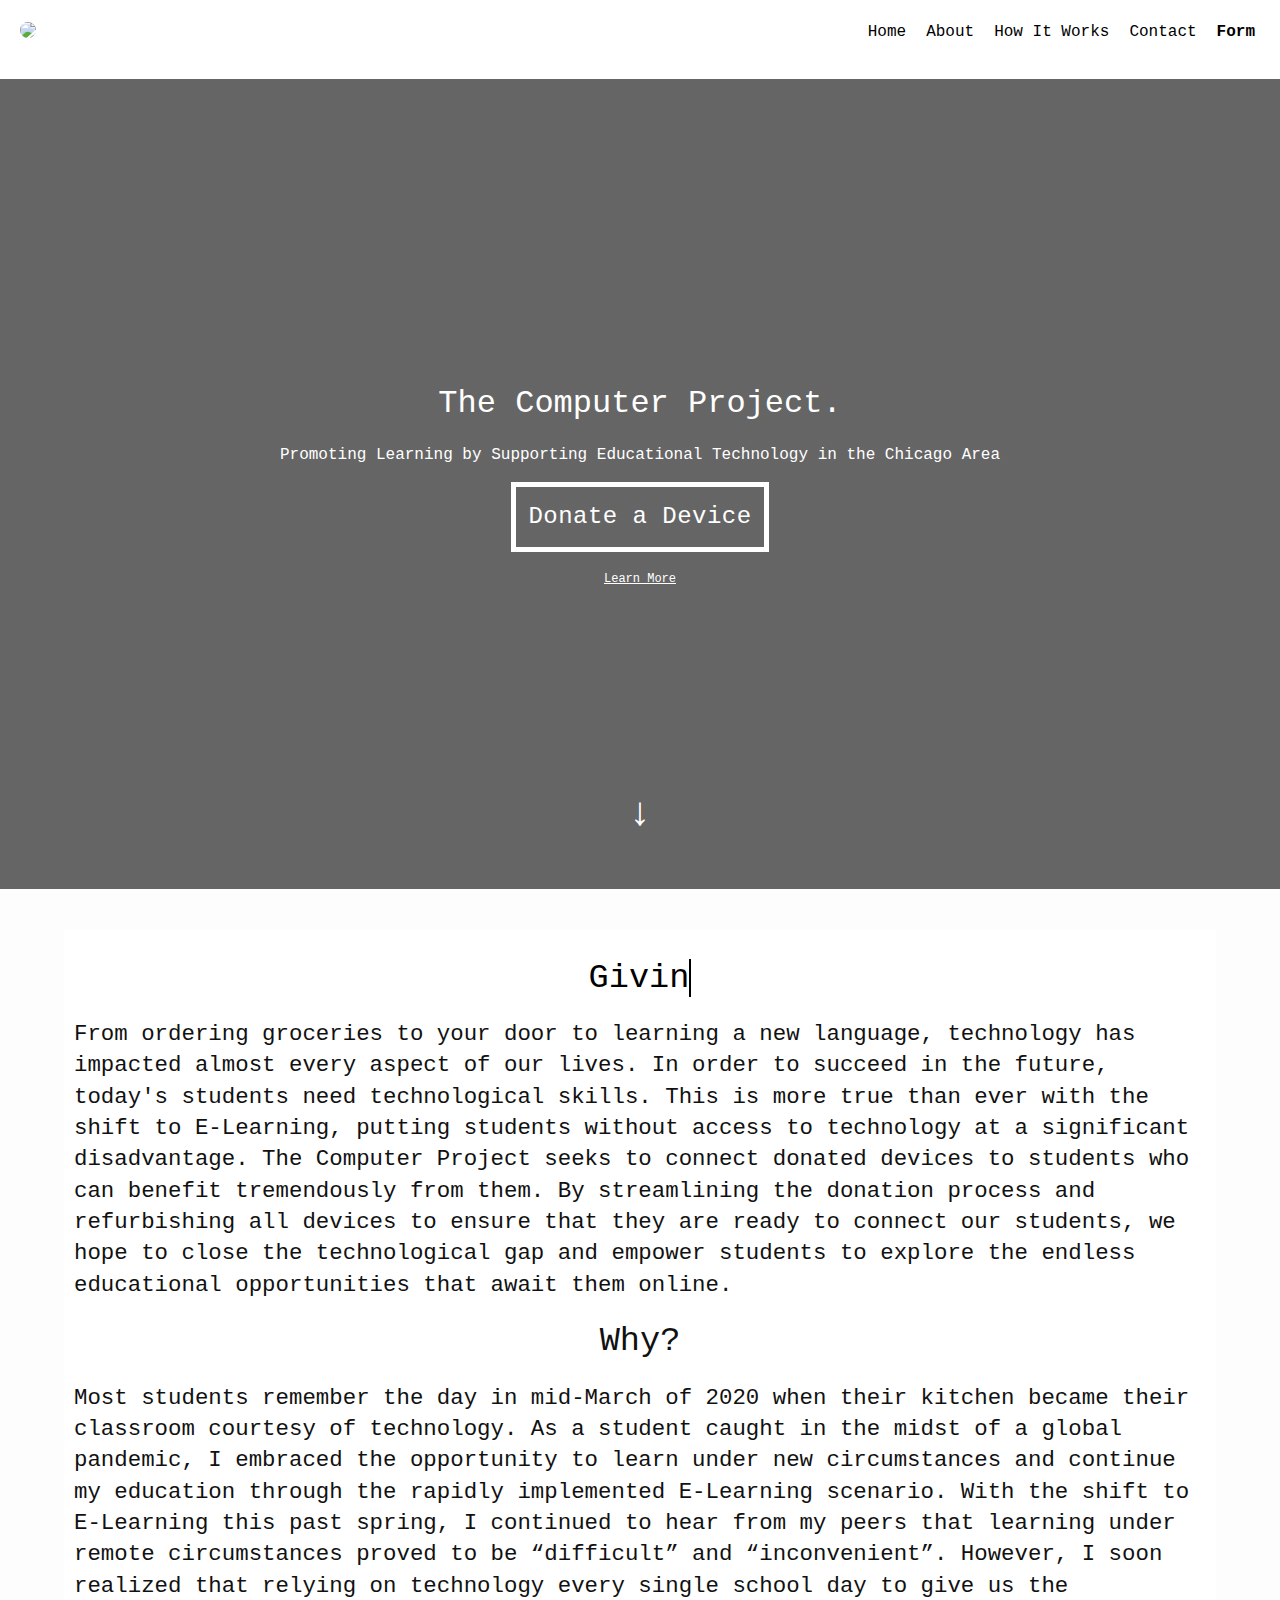
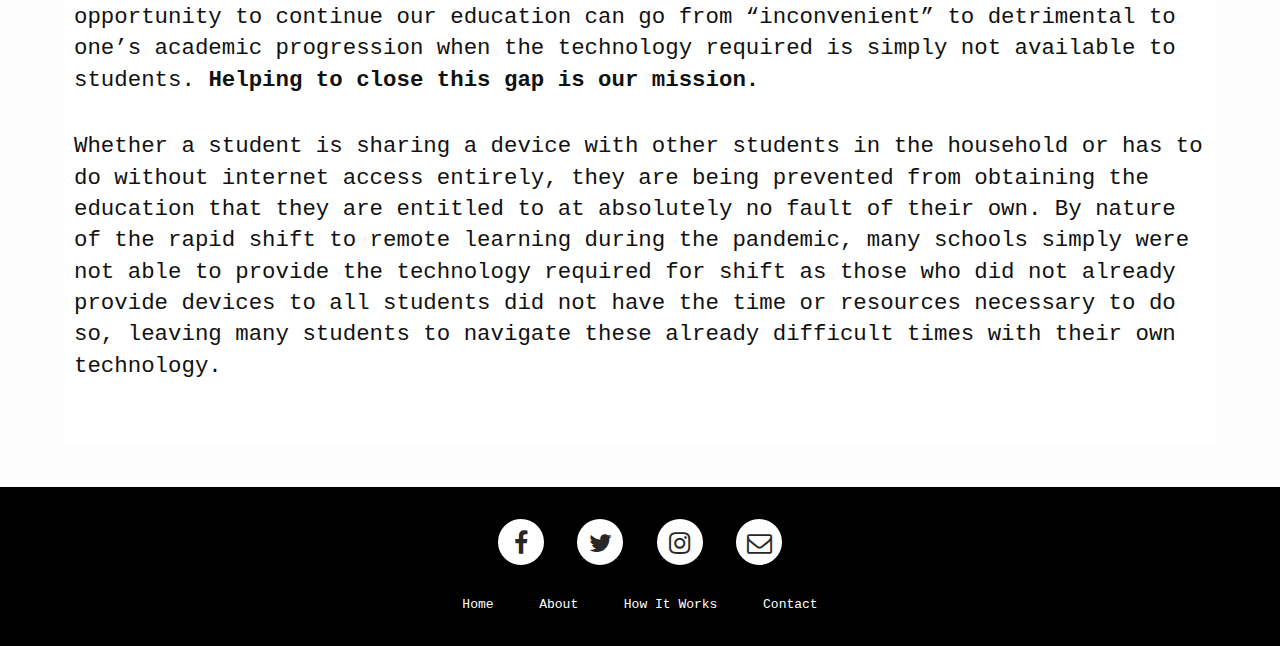
==== commit d91c2b87: "Update index.html" ====
--- a/index.html
+++ b/index.html
@@ -7,13 +7,13 @@
 <meta name="generator" content="Jekyll v4.1.0" />
 <meta property="og:title" content="The Computer Project" />
 <meta property="og:locale" content="en_US" />
-<meta name="description" content="Write an awesome description for your new site here. You can edit this line in _config.yml. It will appear in your document head meta (for Google search results) and in your feed.xml site description." />
-<meta property="og:description" content="Write an awesome description for your new site here. You can edit this line in _config.yml. It will appear in your document head meta (for Google search results) and in your feed.xml site description." />
+<meta name="description" content="Promoting Learning by Supporting Educational Technology in the Chicago Area" />
+<meta property="og:description" content="Promoting Learning by Supporting Educational Technology in the Chicago Area" />
 <link rel="canonical" href="http://localhost:4000/" />
 <meta property="og:url" content="http://localhost:4000/" />
-<meta property="og:site_name" content="Your awesome title" />
+<meta property="og:site_name" content="The Computer Project" />
 <script type="application/ld+json">
-{"name":"Your awesome title","description":"Write an awesome description for your new site here. You can edit this line in _config.yml. It will appear in your document head meta (for Google search results) and in your feed.xml site description.","@type":"WebSite","url":"http://localhost:4000/","headline":"Your awesome title","@context":"https://schema.org"}</script>
+{"name":"The Computer Project","description":"Promoting Learning by Supporting Educational Technology in the Chicago Area","@type":"WebSite","url":"http://localhost:4000/","headline":"Your awesome title","@context":"https://schema.org"}</script>
 <!-- End Jekyll SEO tag -->
 <link rel="stylesheet" href="assets/main.css"><link type="application/atom+xml" rel="alternate" href="http://localhost:4000/feed.xml" title="Your awesome title" /></head>
 <body>
@@ -27,6 +27,7 @@
     <li class="item"><a href="about.html">About</a></li>
     <li class="item"><a href="how_it_works.html">How It Works</a></li>
     <li class="item"><a href="contact.html">Contact</a></li>
+    <li class="item"><a href="https://forms.gle/f8VP5ycqkVuRJJ9f8"><strong>Form</strong></a></li>
     <li class="toggle"><a href="#"><i class="fas fa-bars"></i></a></li>
    <!-- <li class="toggle"> <a href=""><button class ="login" type="button">Donate</button></a></li> -->
   </ul>
